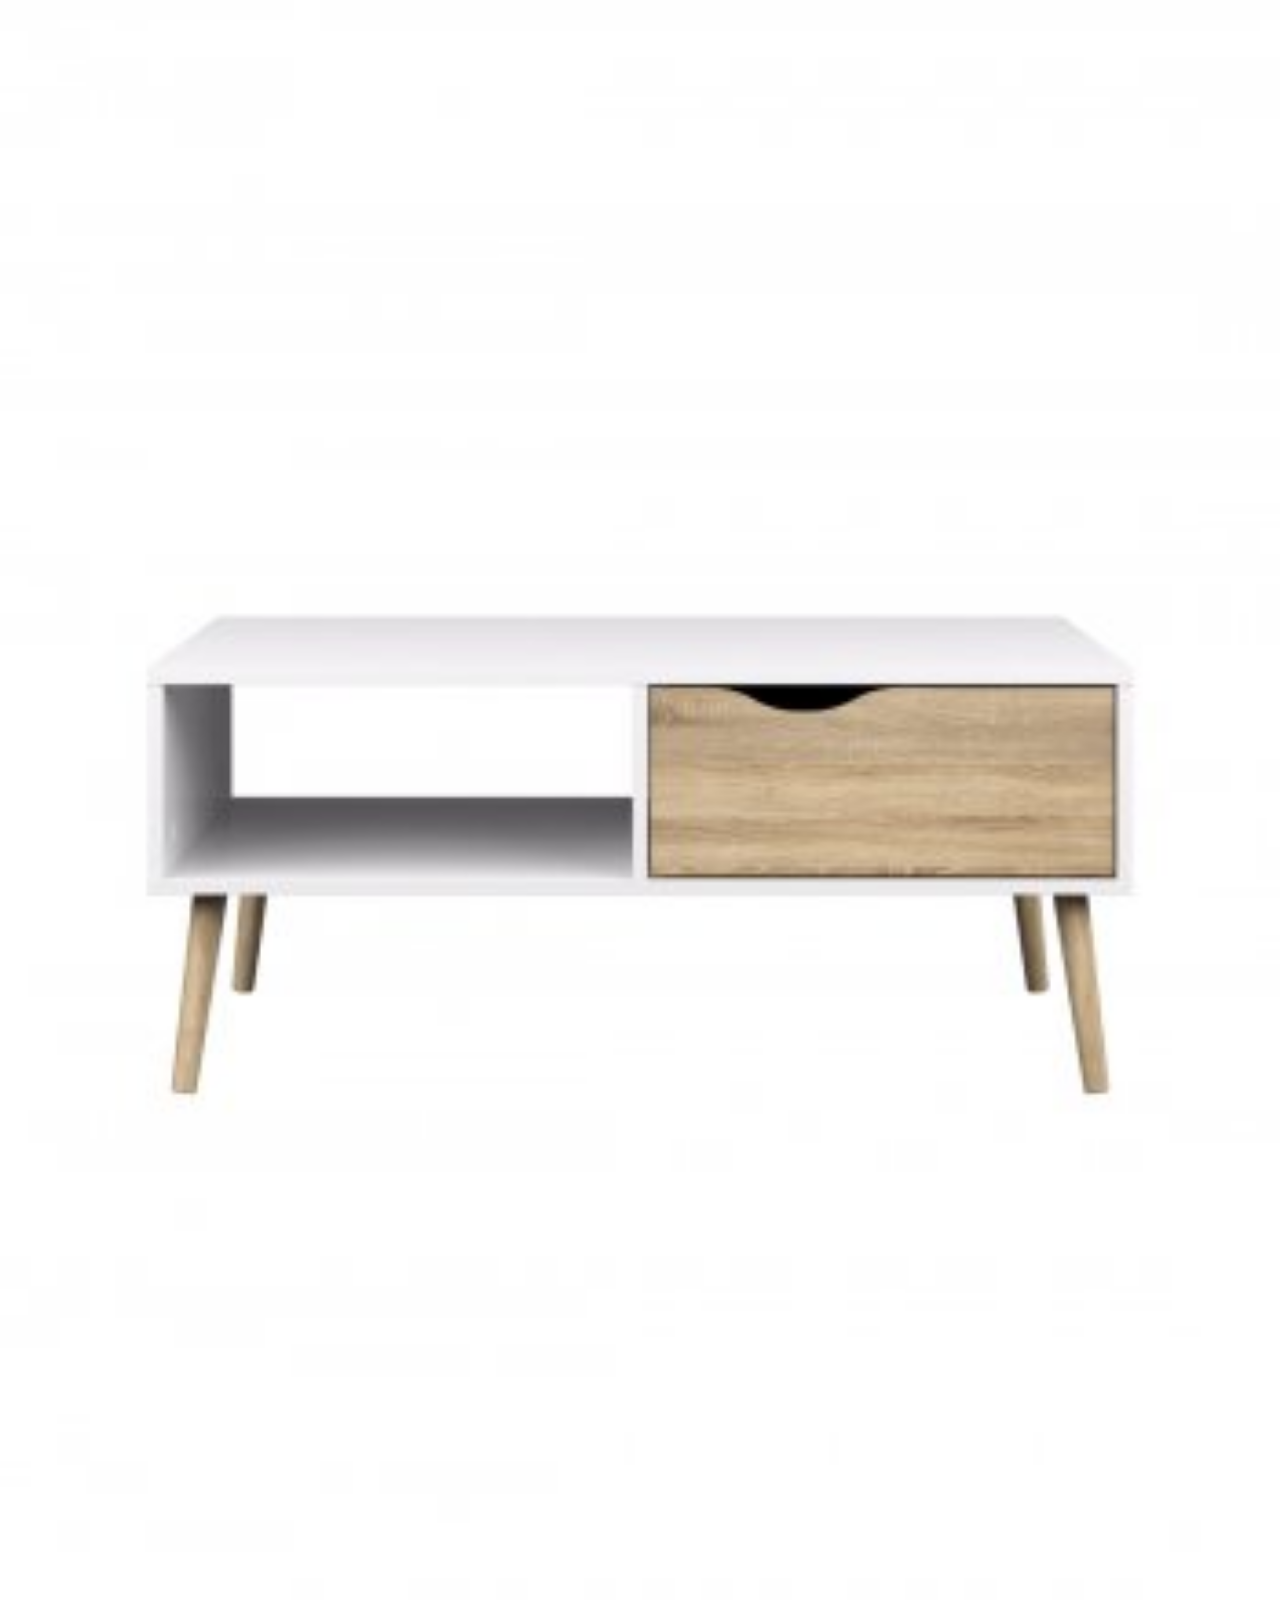
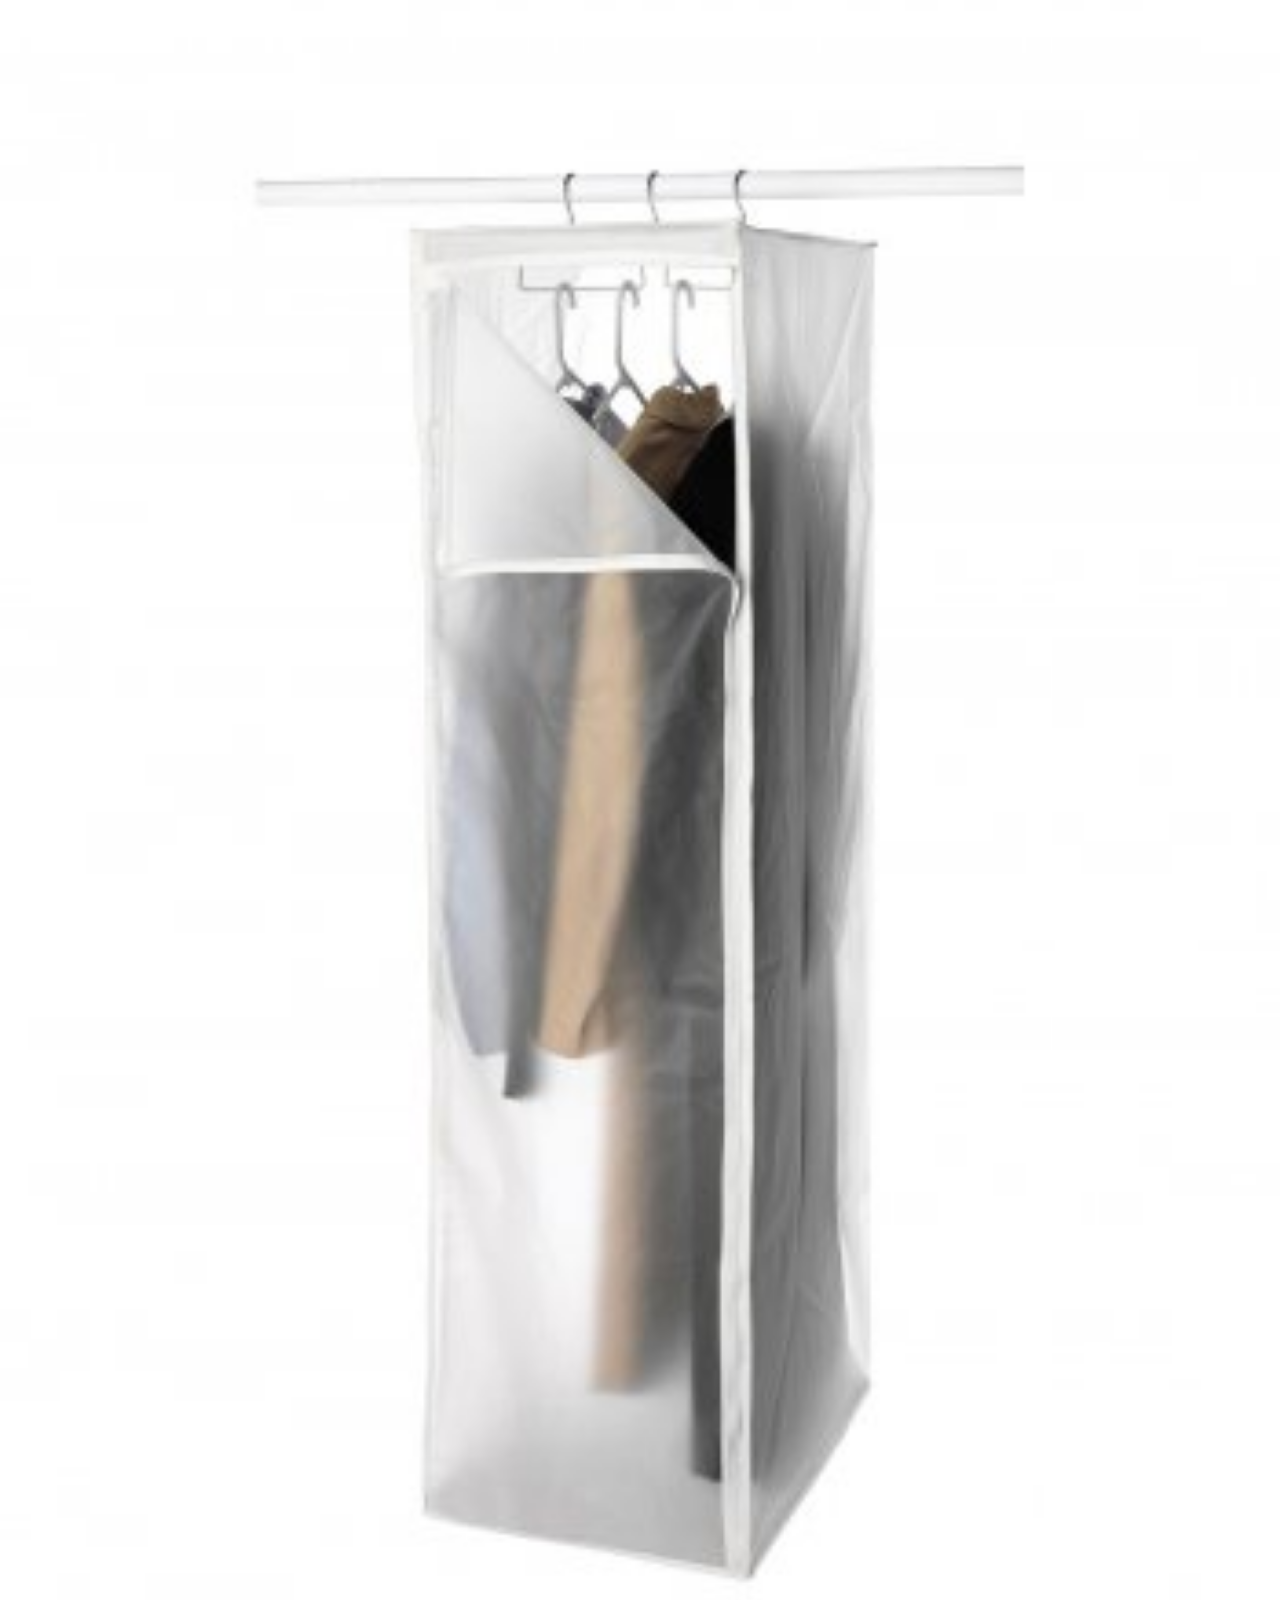
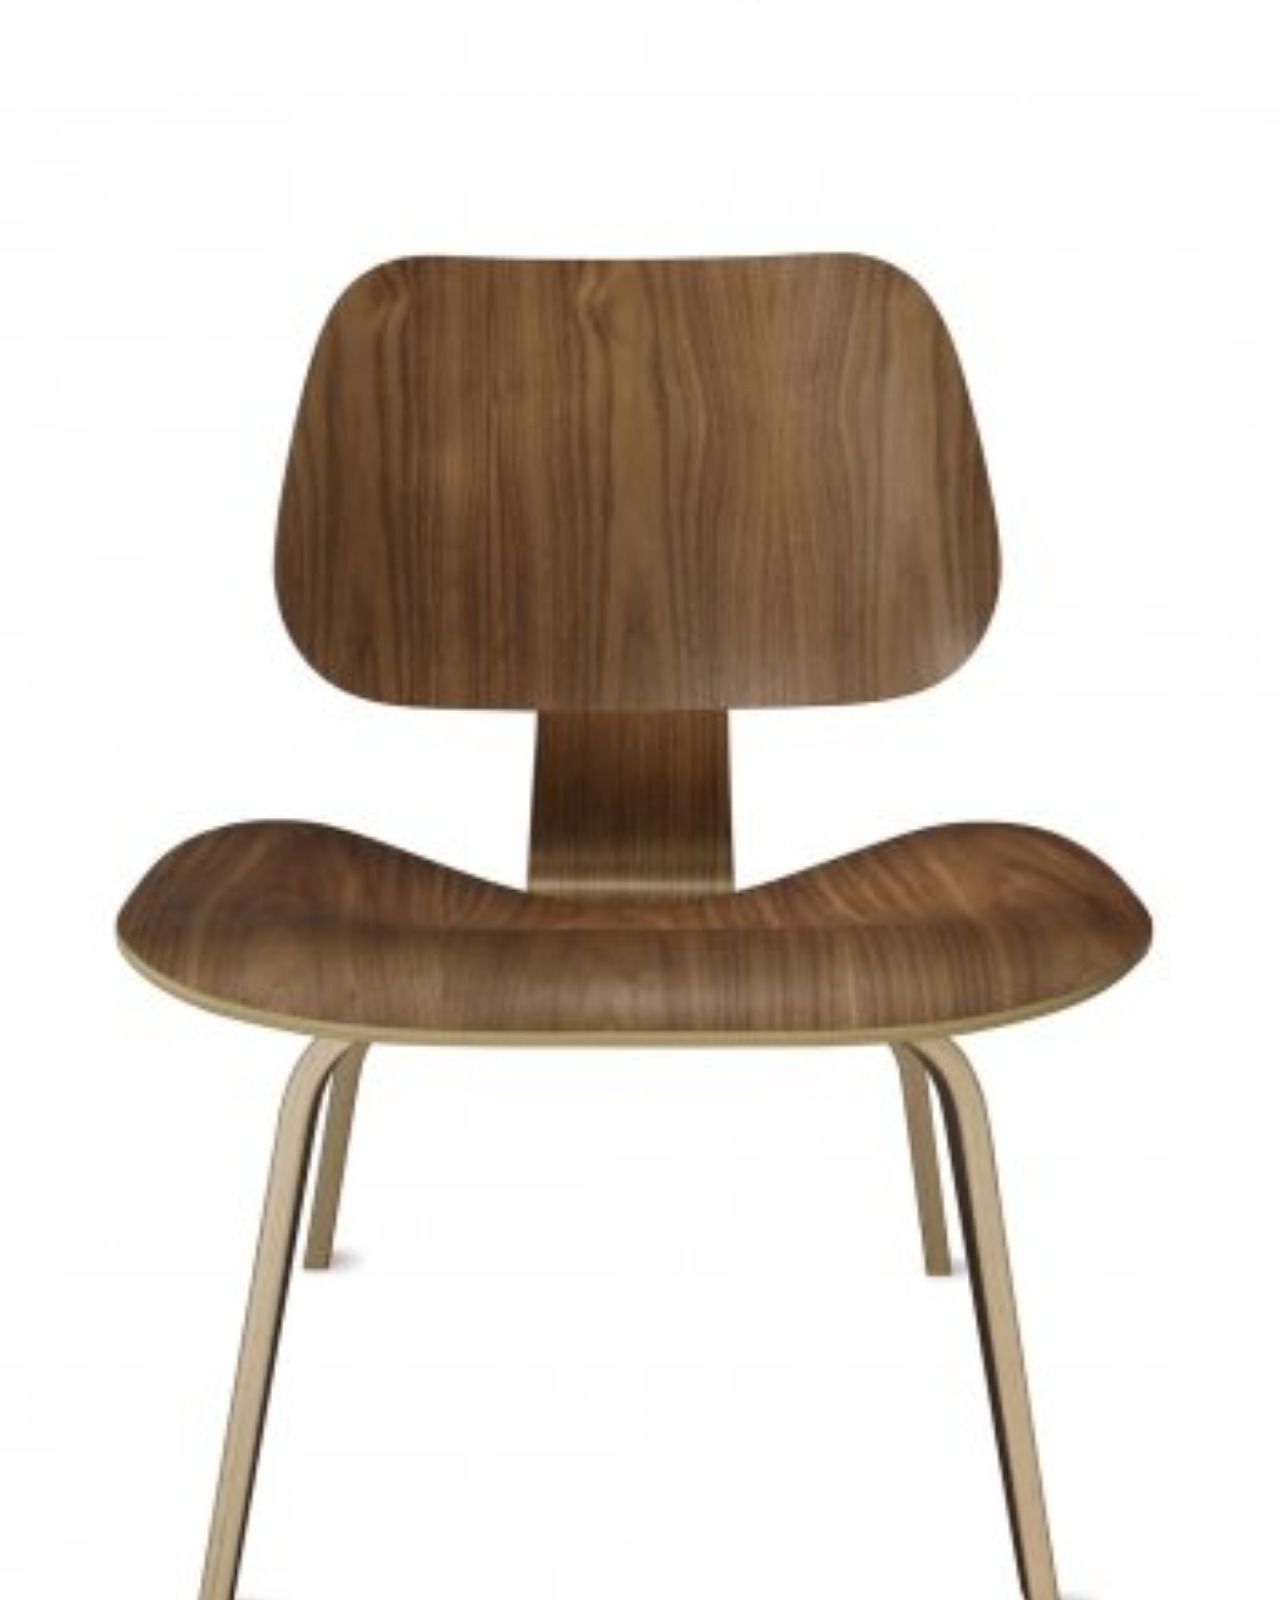
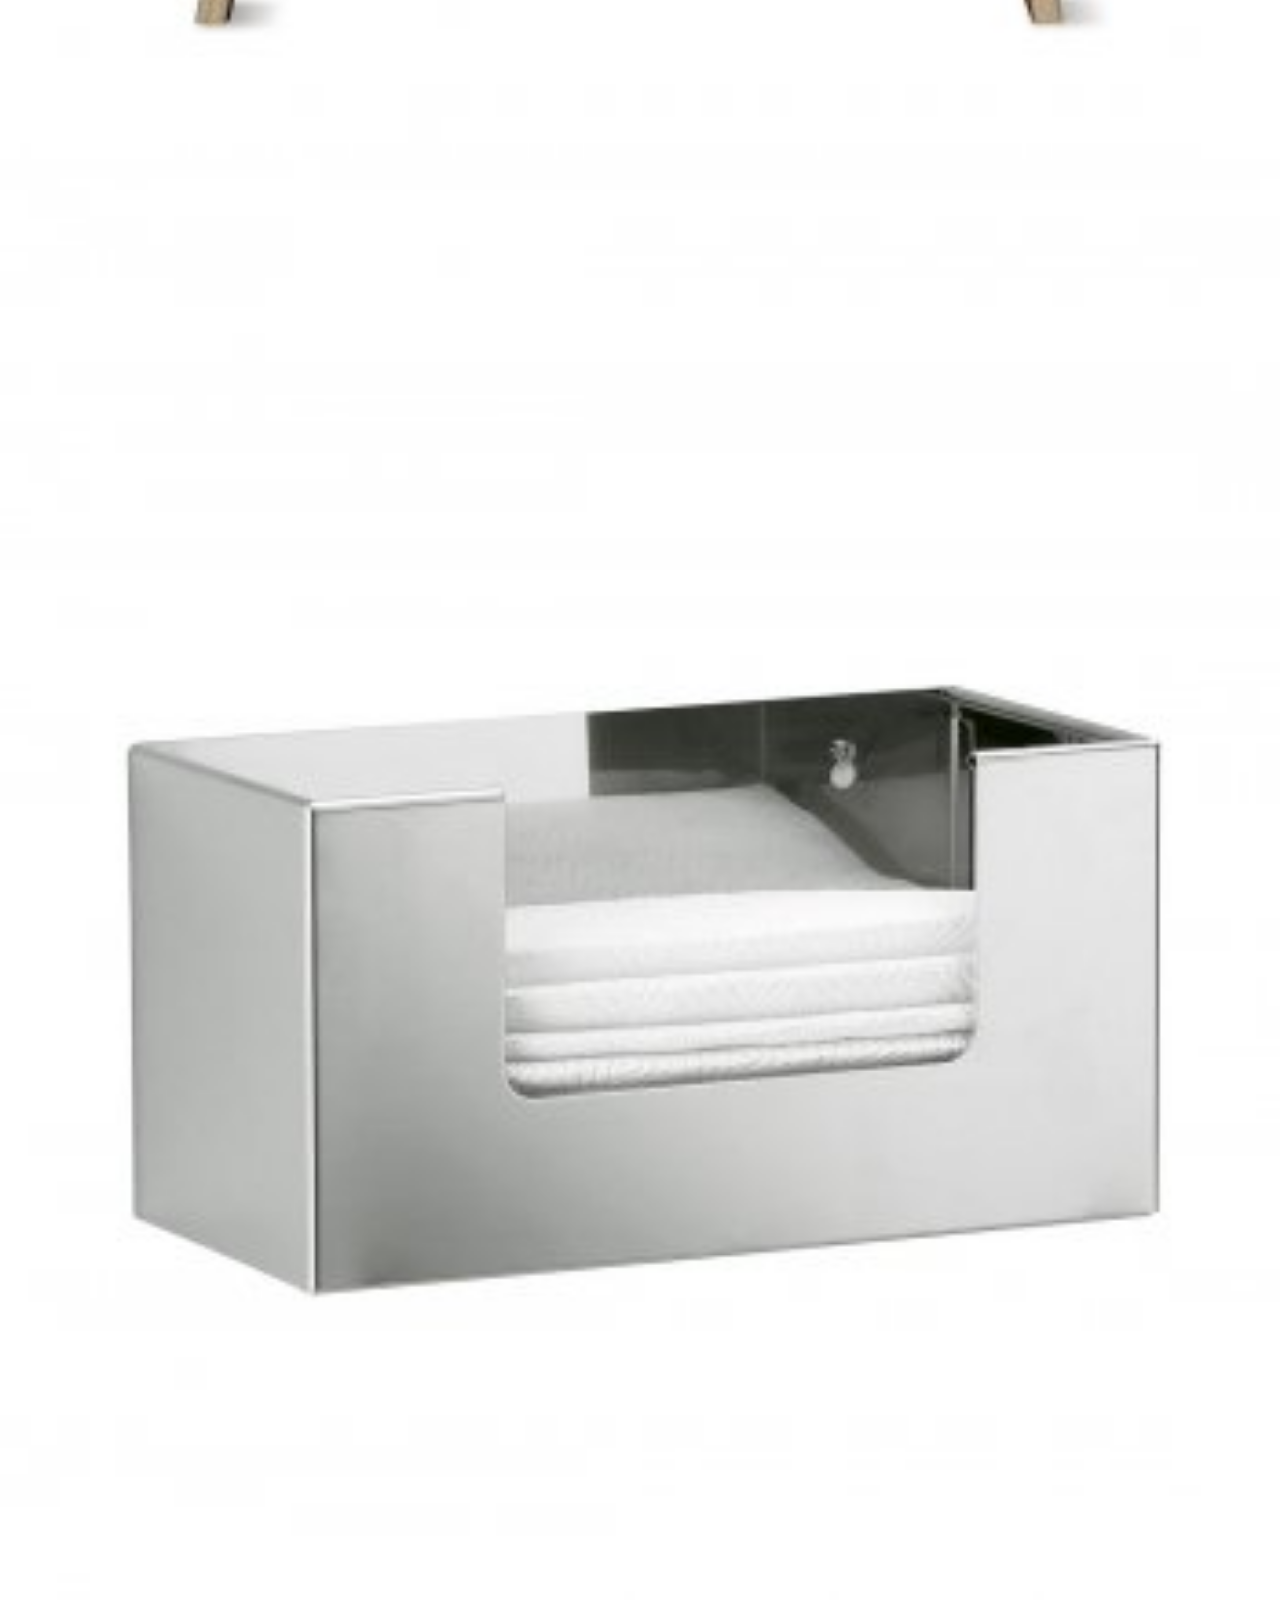
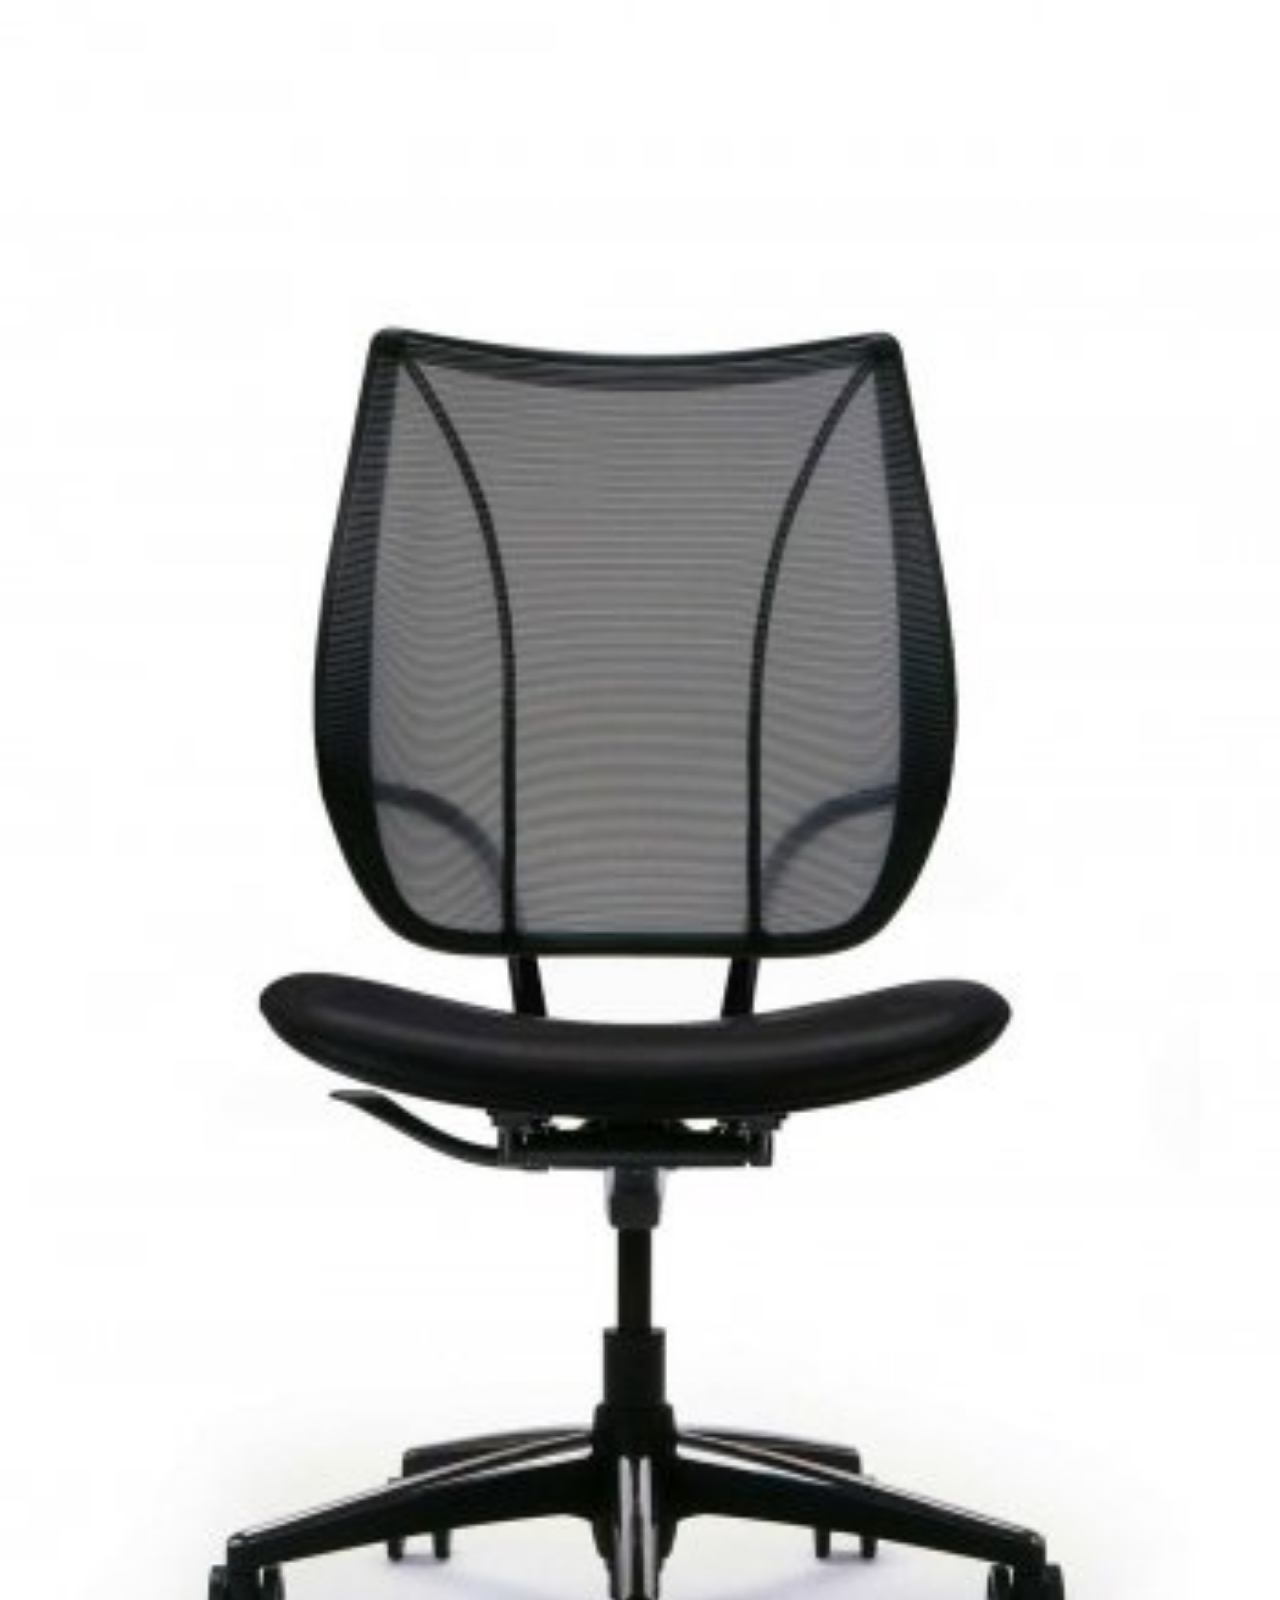
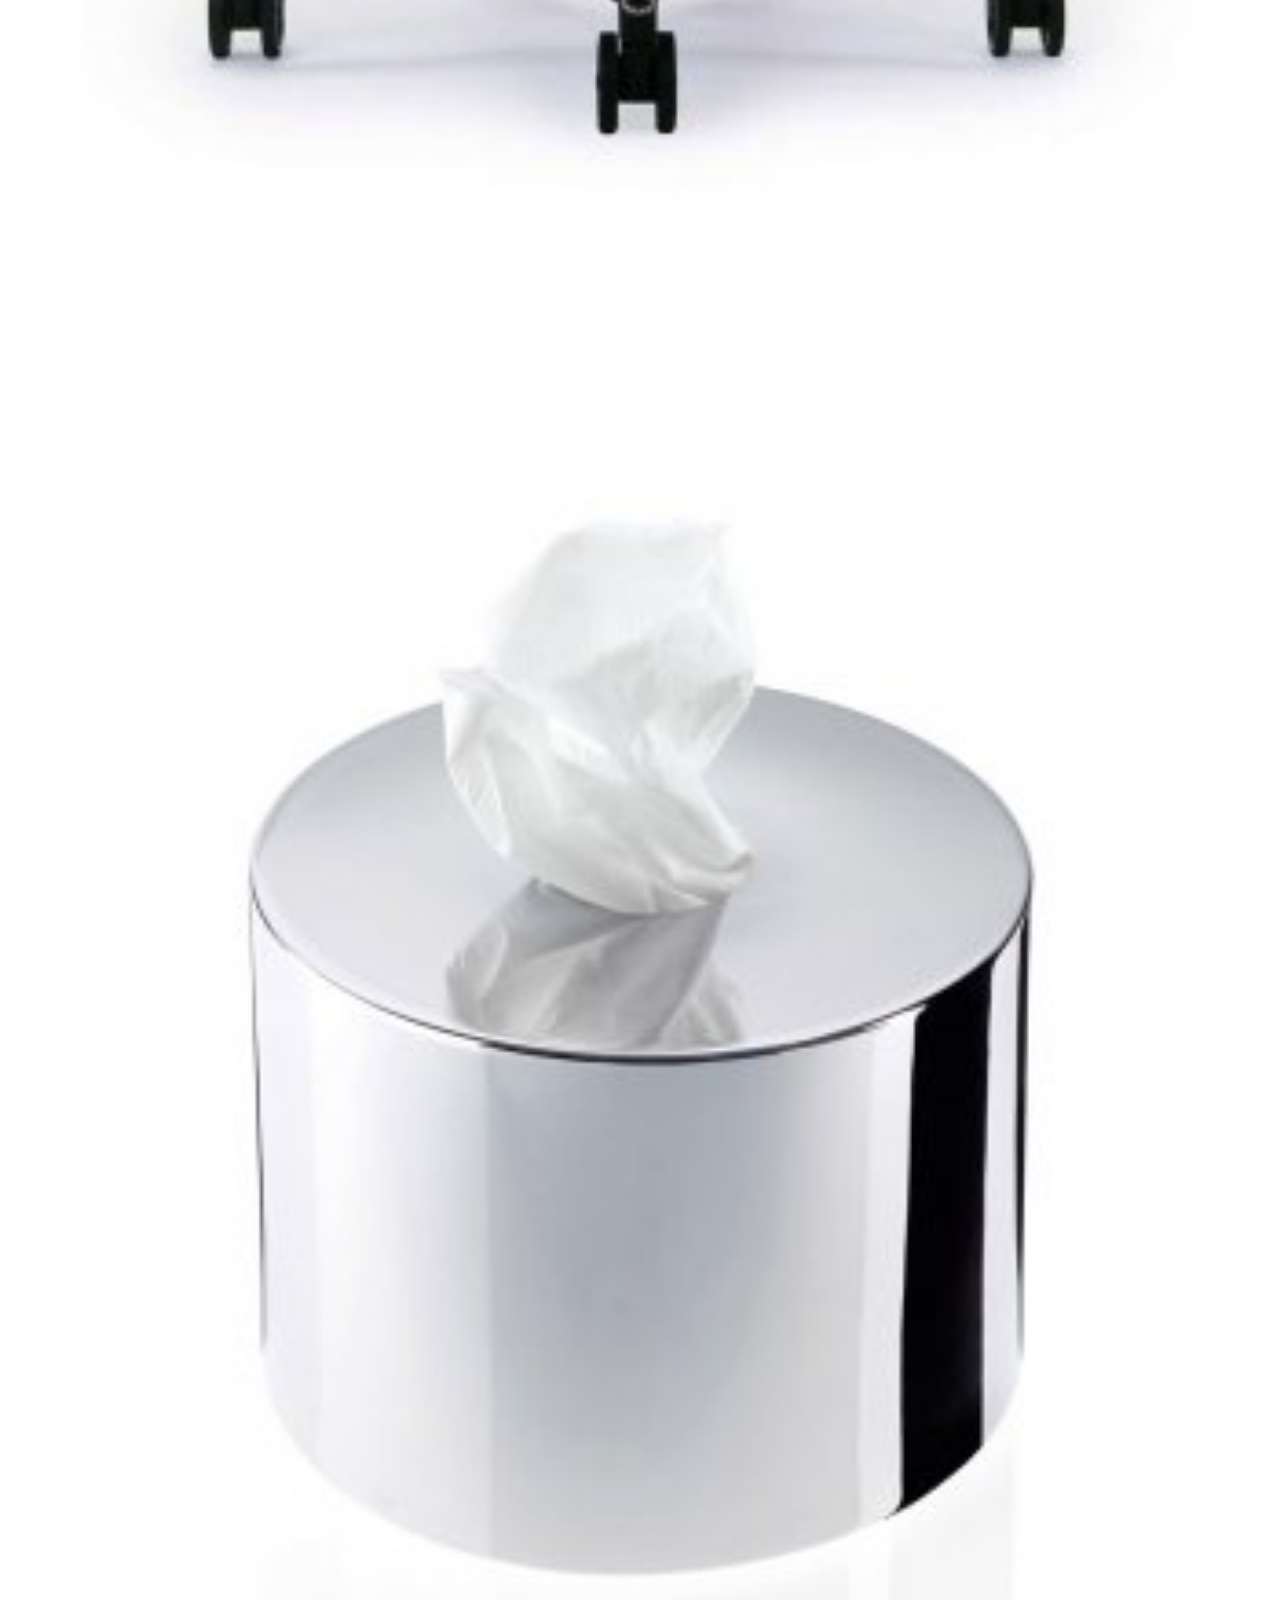
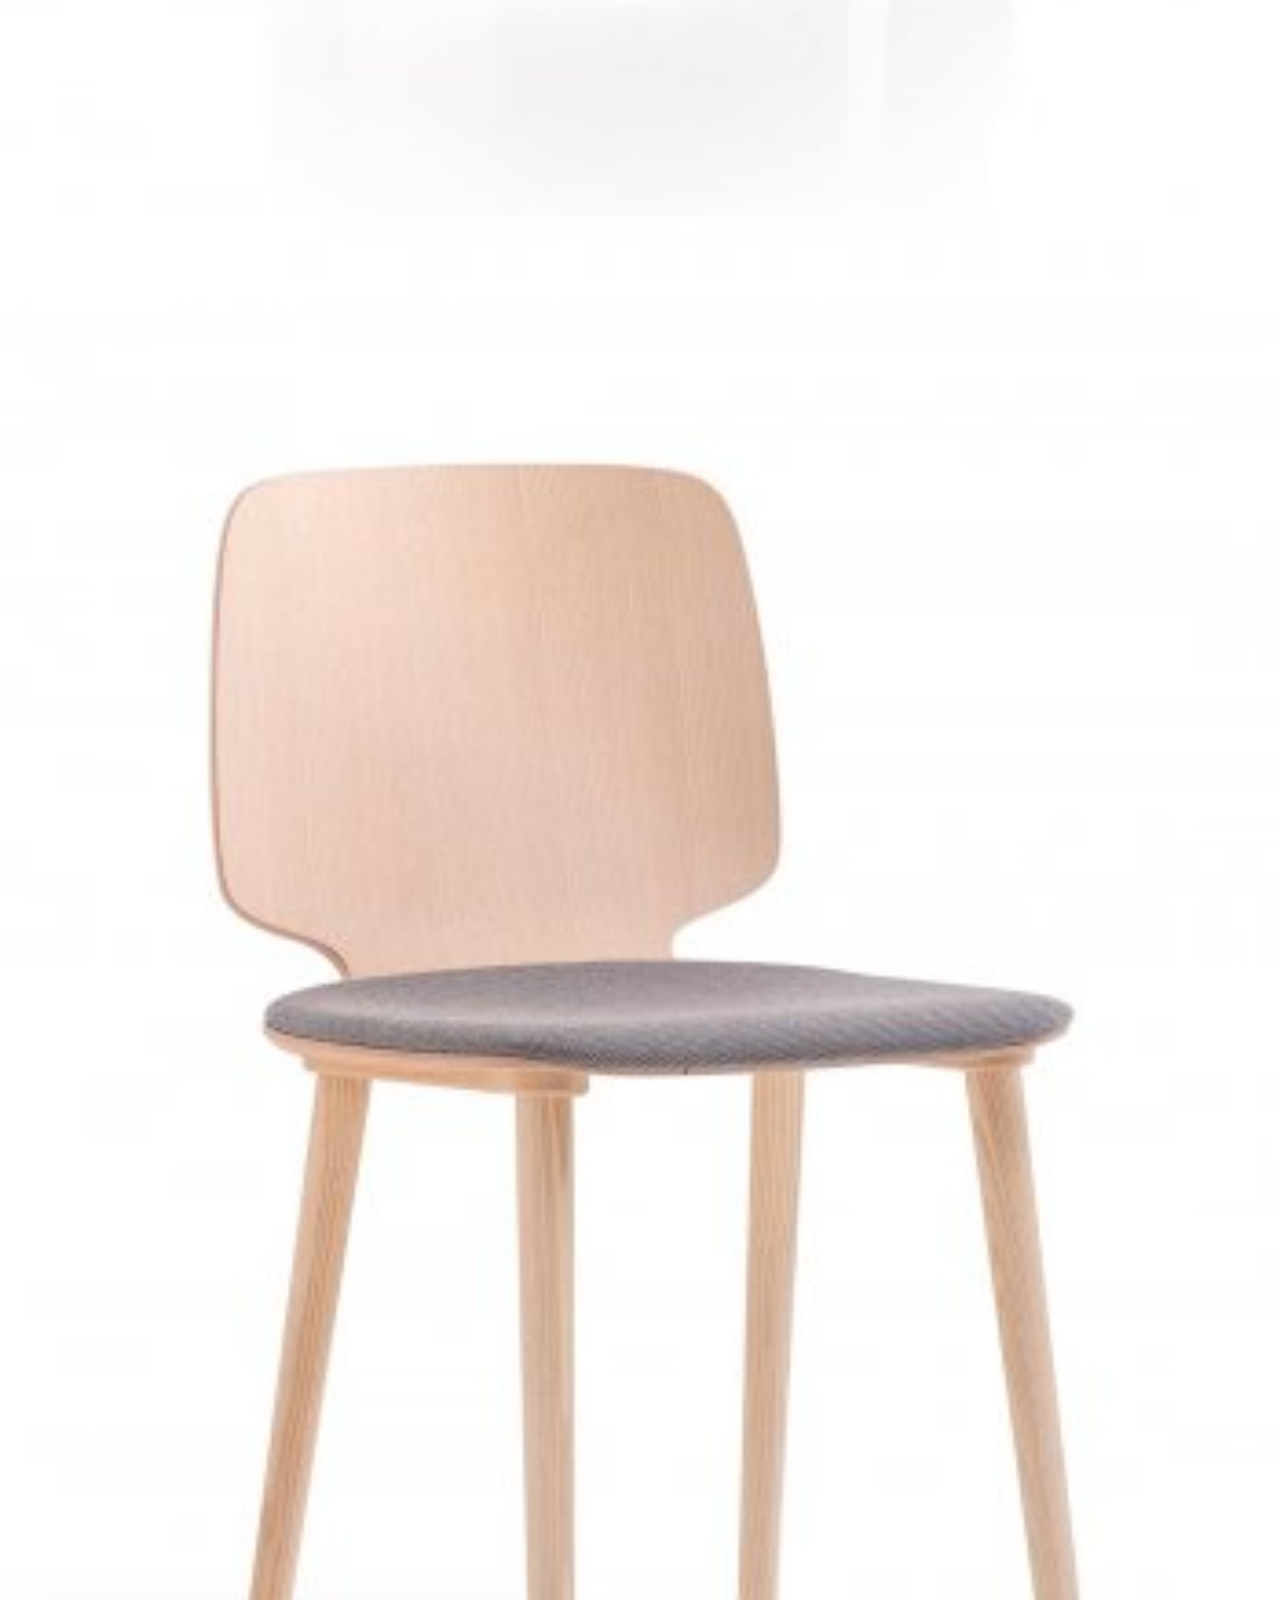
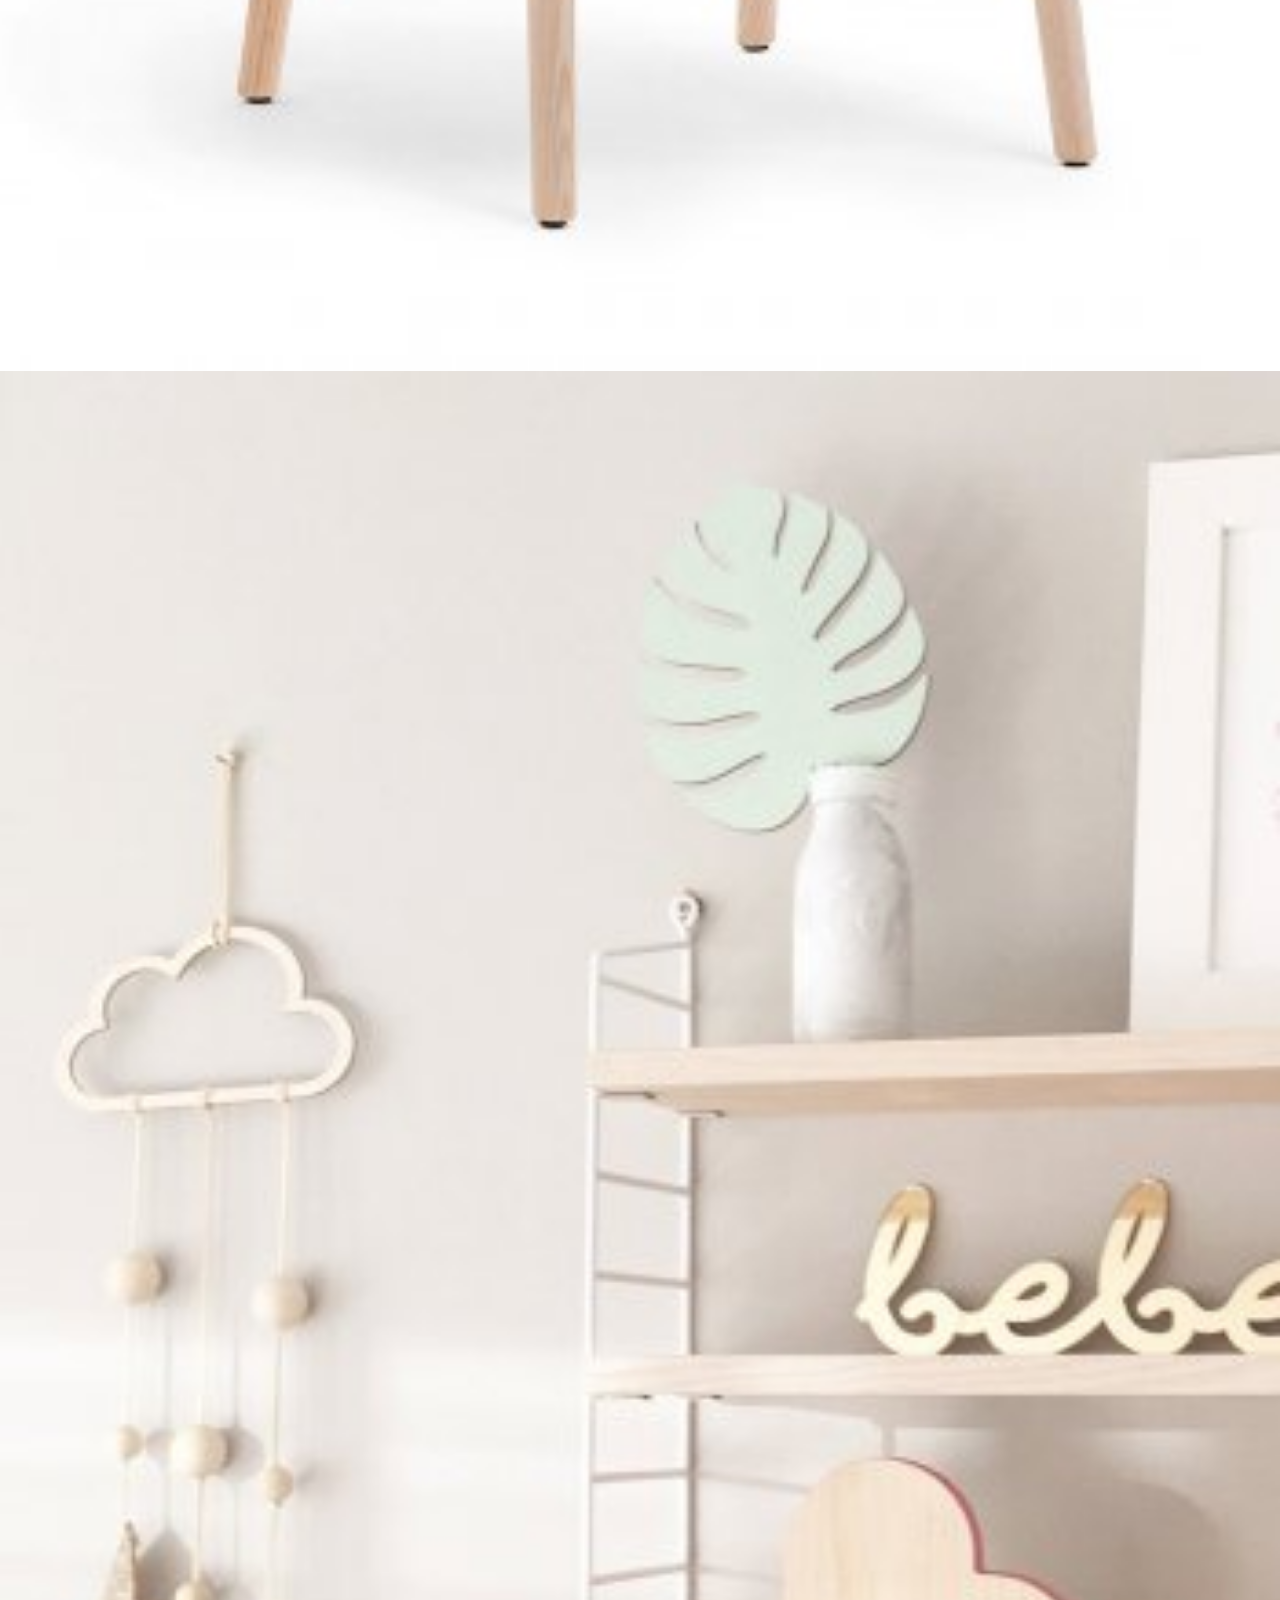
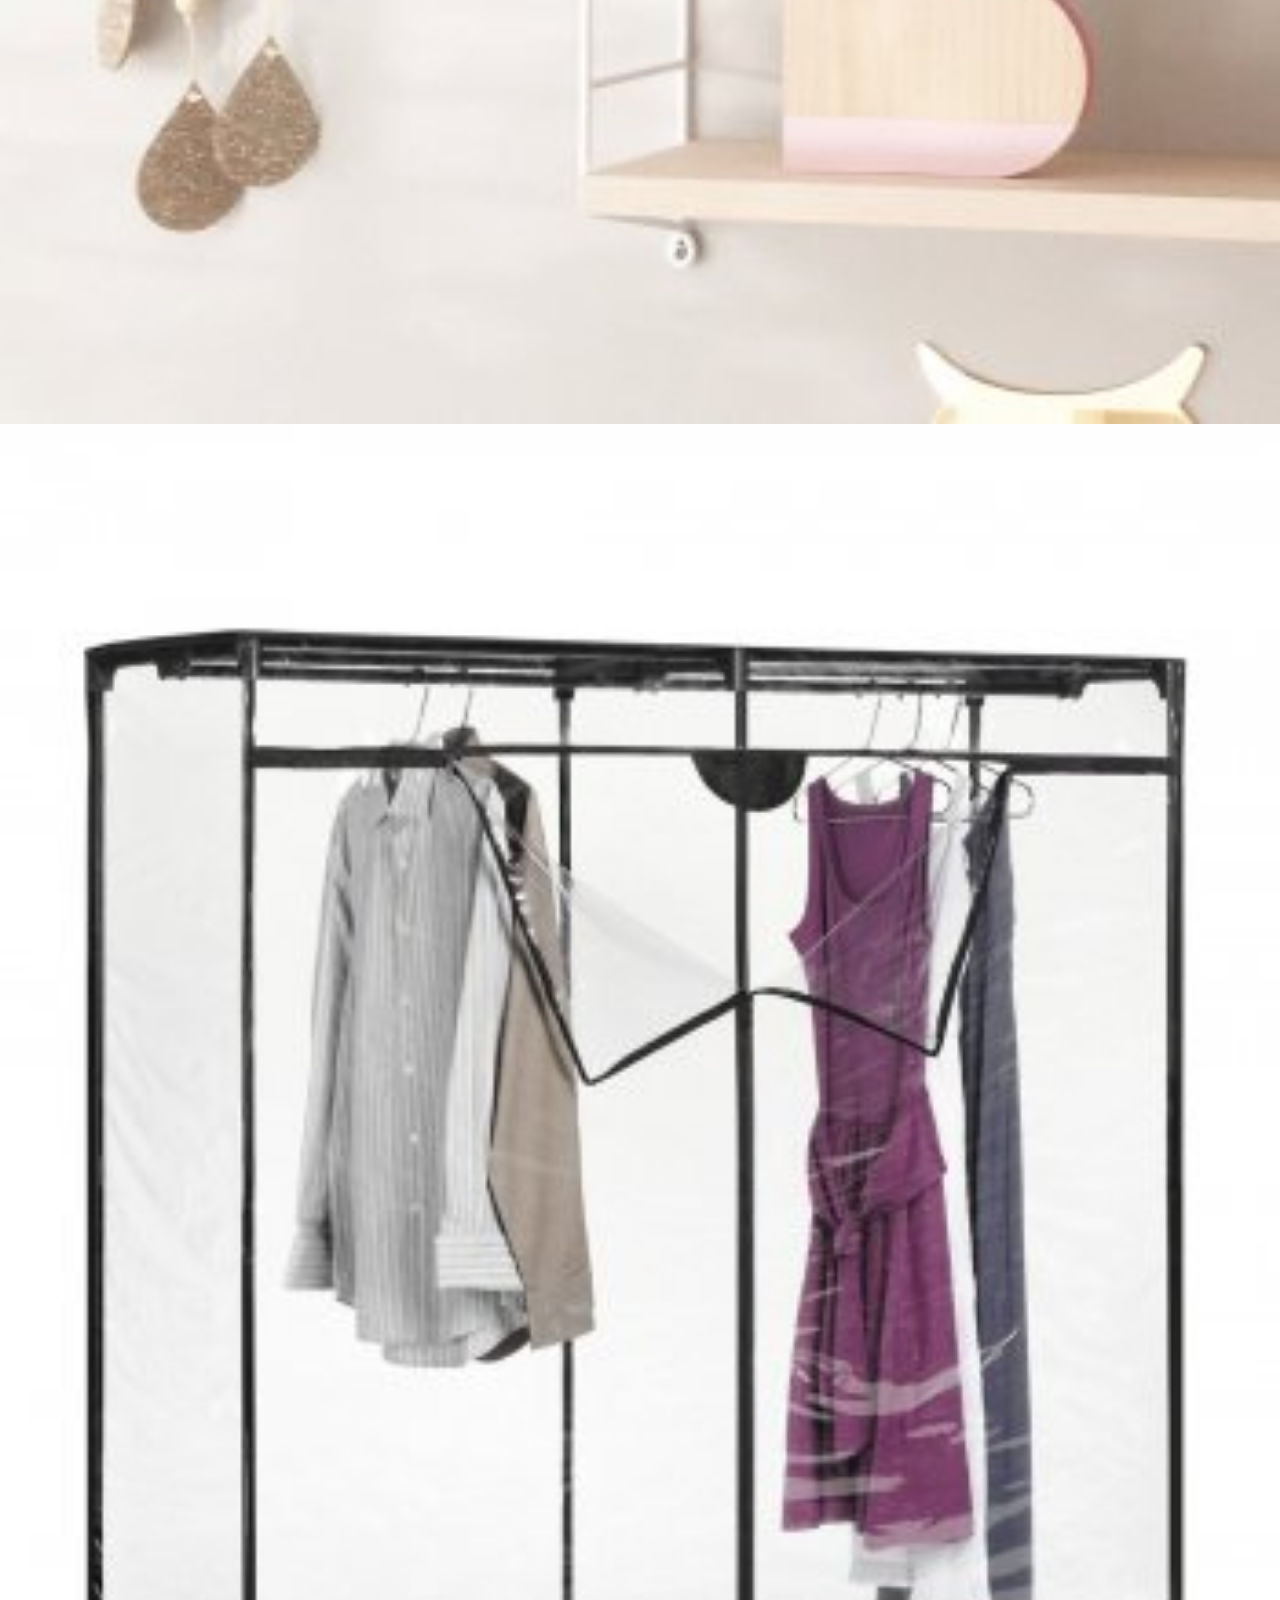
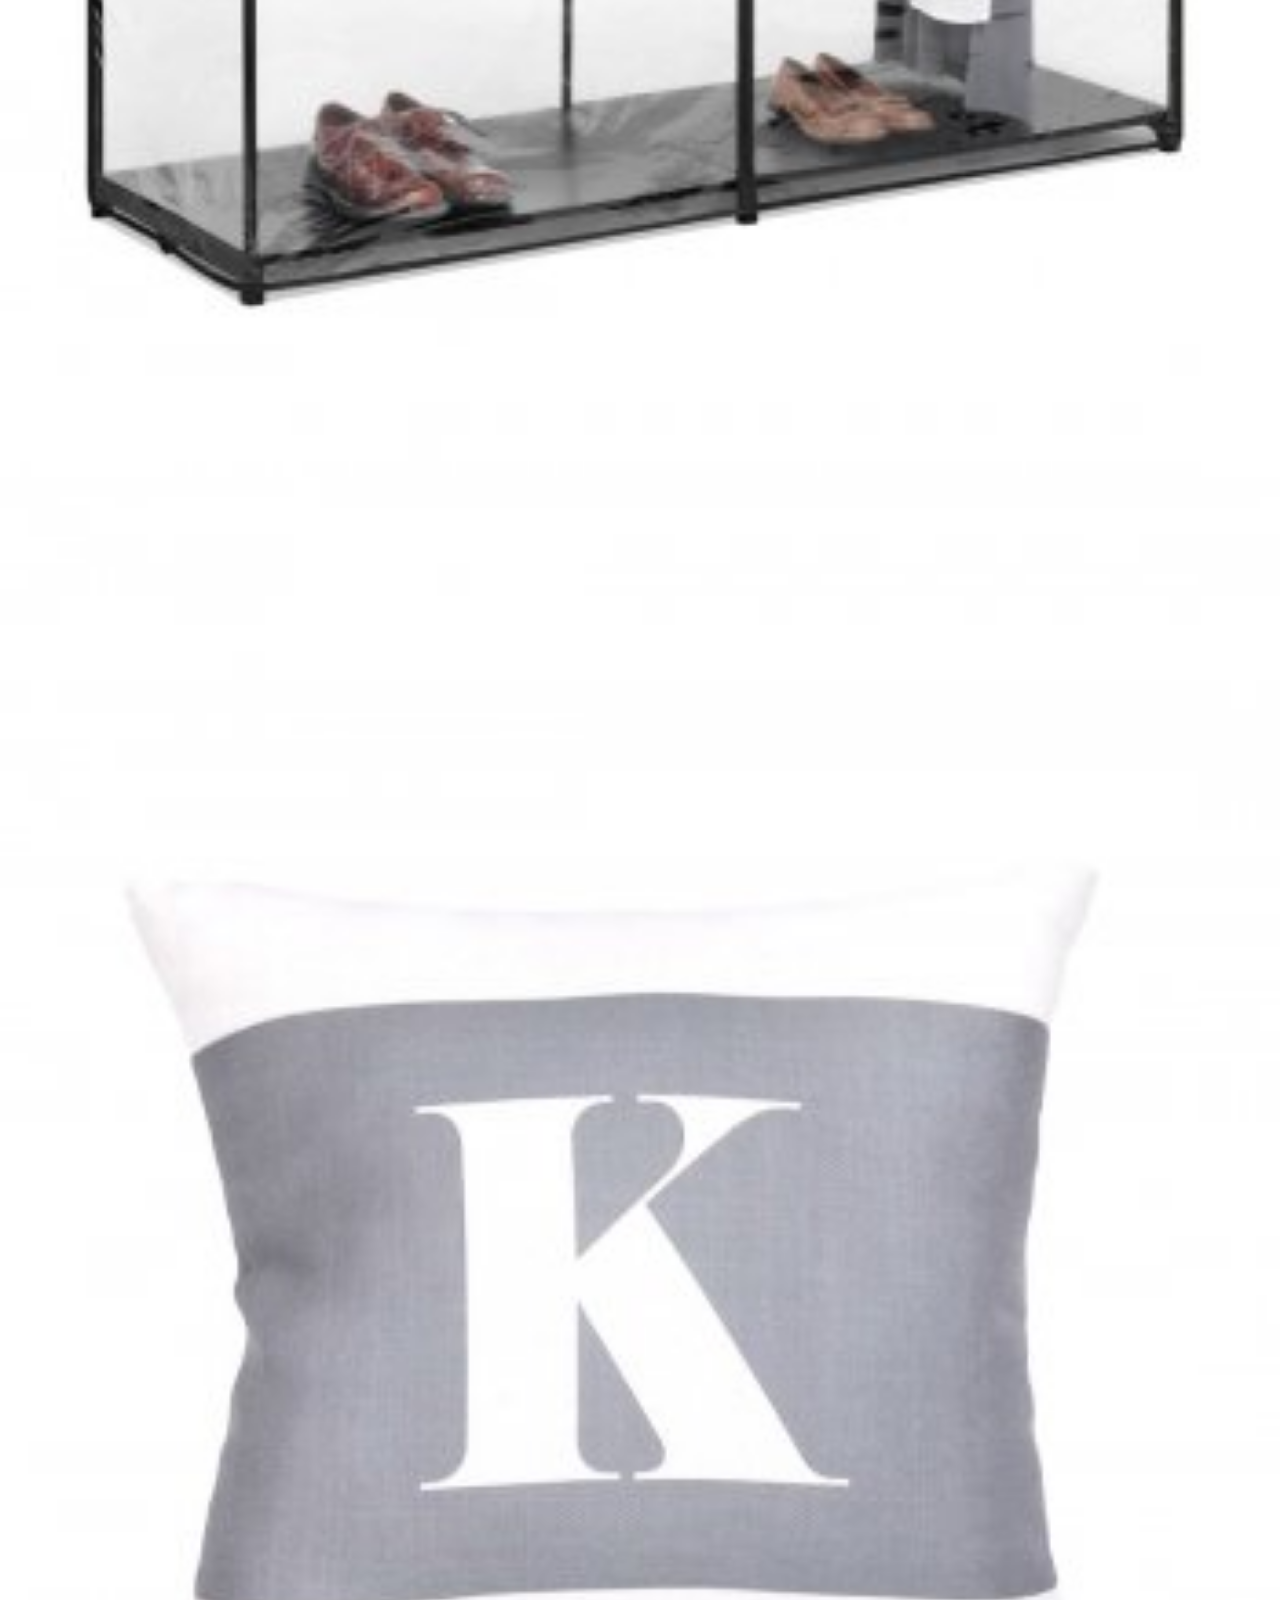
==== prd.html @ 6d536f4d "구조 완성" ====
<!DOCTYPE html>
<html lang="ko">
<head>
	<meta charset="UTF-8">
	<meta name="viewport" content="width=device-width, initial-scale=1.0">
	<meta http-equiv="X-UA-Compatible" content="ie=edge">
	<title></title>
	<link rel="stylesheet" href="./css/fa.min.css">
	<link rel="stylesheet" href="./css/animate.css">
	<link rel="stylesheet" href="./css/bootstrap.min.css">
	<link rel="stylesheet" href="./css/base.css">
	<link rel="stylesheet" href="./css/prd.css">
	<script src="./js/jquery-3.4.1.min.js"></script>
	<script src="./js/popper.min.js"></script>
	<script src="./js/bootstrap.min.js"></script>
	<script src="./js/imagesloaded.pkgd.min.js"></script>
	<script src="./js/wow.min.js"></script>
</head>
<body>
	<div class="wrapper">
		<div class="prd-stage">
			<div class="prd-wrap">
				<div class="prd">
					<img src="./img/p1.jpg" class="img">
				</div>
				<div class="prd">
					<img src="./img/p2.jpg" class="img">
				</div>
				<div class="prd">
					<img src="./img/p3.jpg" class="img">
				</div>
				<div class="prd">
					<img src="./img/p4.jpg" class="img">
				</div>
				<div class="prd">
					<img src="./img/p5.jpg" class="img">
				</div>
				<div class="prd">
					<img src="./img/p6.jpg" class="img">
				</div>
				<div class="prd">
					<img src="./img/p7.jpg" class="img">
				</div>
				<div class="prd">
					<img src="./img/p8.jpg" class="img">
				</div>
				<div class="prd">
					<img src="./img/p9.jpg" class="img">
				</div>
				<div class="prd">
					<img src="./img/p10.jpg" class="img">
				</div>
				<div class="prd">
					<img src="./img/p11.jpg" class="img">
				</div>
			</div>
			<div class="bts">
				<div class="bt-prev">
					<i class="fa-arrow-left"></i>
				</div>
				<div class="bt-next">
					<i class="fa-arrow-right"></i>
				</div>
			</div>
		</div>
	</div>
	<script src="./js/prd.js"></script>
</body>
</html>
---- css/base.css ----
/* TAG 적용 */
* {
	margin: 0;
	padding: 0;
	box-sizing: border-box;
	line-height: 1;
}

h1, h2, h3, h4, h5, h6 {
	font-weight: normal;
	margin: 0;
	padding: 0;
}

div, p, span, header, main, section, article, aside, footer {
	margin: 0;
	padding: 0;
}

ul, ol, dl {
	list-style: none;
	margin: 0;
	padding: 0;
}

img {
	/* display: block; */
	vertical-align: bottom;
}

.rel {position: relative;}
.abs {position: absolute;}
.fix {position: fixed;}

/* float, Clearfix */
.clear:after, .clearfix:after {
	clear: both;
	content: "";
	display: block;
}
.fl {
	float: left;
}
.fr {
	float: right;
}


/* 반응형 이미지 */
.img {
	width: 100%;
}
.mimg {
	max-width: 100%;
}


/* 글자정렬 */
.tl {
	text-align: left;
}
.tr {
	text-align: right;
}
.tc {
	text-align: center;
}

/* 글자색상 */
.grey-black {color: #222;}
.grey-darker {color: #444;}
.grey-dark {color: #666;}
.grey {color: #888;}
.grey-light {color: #aaa;}
.grey-lighter {color: #ccc;}
.grey-white {color: #f1f1f1;}

.blue-darker {color: #0a2455;}
.blue-dark {color: #144196;}
.blue {color: #1b5eda;}
.blue-light {color: #5c8ae0;}
.blue-lighter {color: #a0bef7;}

/* 글자 크기 */
.f-075 {font-size: 0.75rem;}
.f-1 {font-size: 1rem;}
.f-125 {font-size: 1.25rem;}
.f-15 {font-size: 1.5rem;}
.f-175 {font-size: 1.75rem;}
.f-2 {font-size: 2rem;}
.f-225 {font-size: 2.25rem;}
.f-25 {font-size: 2.5rem;}
.f-275 {font-size: 2.75rem;}
.f-3 {font-size: 3rem;}
.f-4 {font-size: 4rem;}
.f-5 {font-size: 5rem;}

/* 글씨 두께 */
.fw {font-weight: bold;}
.fn {font-weight: normal;}
.fi {font-style: italic;}


/* 패딩 */
.p-025 {padding: 0.25rem;}
.p-05 {padding: 0.5rem;}
.p-075 {padding: 0.75rem;}
.p-1 {padding: 1rem;}
.p-125 {padding: 1.25rem;}
.p-15 {padding: 1.5rem;}
.p-175 {padding: 1.75rem;}
.p-2 {padding: 2rem;}
.p-225 {padding: 2.25rem;}
.p-25 {padding: 2.5rem;}
.p-275 {padding: 2.75rem;}
.p-3 {padding: 3rem;}
.p-4 {padding: 4rem;}
.p-5 {padding: 5rem;}


.pl-025 {padding-left: 0.25rem;}
.pl-05 {padding-left: 0.5rem;}
.pl-075 {padding-left: 0.75rem;}
.pl-1 {padding-left: 1rem;}
.pl-125 {padding-left: 1.25rem;}
.pl-15 {padding-left: 1.5rem;}
.pl-175 {padding-left: 1.75rem;}
.pl-2 {padding-left: 2rem;}
.pl-225 {padding-left: 2.25rem;}
.pl-25 {padding-left: 2.5rem;}
.pl-275 {padding-left: 2.75rem;}
.pl-3 {padding-left: 3rem;}
.pl-4 {padding-left: 4rem;}
.pl-5 {padding-left: 5rem;}


.pr-025 {padding-right: 0.25rem;}
.pr-05 {padding-right: 0.5rem;}
.pr-075 {padding-right: 0.75rem;}
.pr-1 {padding-right: 1rem;}
.pr-125 {padding-right: 1.25rem;}
.pr-15 {padding-right: 1.5rem;}
.pr-175 {padding-right: 1.75rem;}
.pr-2 {padding-right: 2rem;}
.pr-225 {padding-right: 2.25rem;}
.pr-25 {padding-right: 2.5rem;}
.pr-275 {padding-right: 2.75rem;}
.pr-3 {padding-right: 3rem;}
.pr-4 {padding-right: 4rem;}
.pr-5 {padding-right: 5rem;}


.pt-025 {padding-top: 0.25rem;}
.pt-05 {padding-top: 0.5rem;}
.pt-075 {padding-top: 0.75rem;}
.pt-1 {padding-top: 1rem;}
.pt-125 {padding-top: 1.25rem;}
.pt-15 {padding-top: 1.5rem;}
.pt-175 {padding-top: 1.75rem;}
.pt-2 {padding-top: 2rem;}
.pt-225 {padding-top: 2.25rem;}
.pt-25 {padding-top: 2.5rem;}
.pt-275 {padding-top: 2.75rem;}
.pt-3 {padding-top: 3rem;}
.pt-4 {padding-top: 4rem;}
.pt-5 {padding-top: 5rem;}


.pb-025 {padding-bottom: 0.25rem;}
.pb-05 {padding-bottom: 0.5rem;}
.pb-075 {padding-bottom: 0.75rem;}
.pb-1 {padding-bottom: 1rem;}
.pb-125 {padding-bottom: 1.25rem;}
.pb-15 {padding-bottom: 1.5rem;}
.pb-175 {padding-bottom: 1.75rem;}
.pb-2 {padding-bottom: 2rem;}
.pb-225 {padding-bottom: 2.25rem;}
.pb-25 {padding-bottom: 2.5rem;}
.pb-275 {padding-bottom: 2.75rem;}
.pb-3 {padding-bottom: 3rem;}
.pb-4 {padding-bottom: 4rem;}
.pb-5 {padding-bottom: 5rem;}


.px-025 {padding: 0 0.25rem;}
.px-05 	{padding: 0 0.5rem;}
.px-075 {padding: 0 0.75rem;}
.px-1 	{padding: 0 1rem;}
.px-125 {padding: 0 1.25rem;}
.px-15 	{padding: 0 1.5rem;}
.px-175 {padding: 0 1.75rem;}
.px-2 	{padding: 0 2rem;}
.px-225 {padding: 0 2.25rem;}
.px-25 	{padding: 0 2.5rem;}
.px-275 {padding: 0 2.75rem;}
.px-3 	{padding: 0 3rem;}
.px-4 	{padding: 0 4rem;}
.px-5 	{padding: 0 5rem;}


.py-025 {padding: 0.25rem 0;}
.py-05 {padding: 0.5rem 0;}
.py-075 {padding: 0.75rem 0;}
.py-1 {padding: 1rem 0;}
.py-125 {padding: 1.25rem 0;}
.py-15 {padding: 1.5rem 0;}
.py-175 {padding: 1.75rem 0;}
.py-2 {padding: 2rem 0;}
.py-225 {padding: 2.25rem 0;}
.py-25 {padding: 2.5rem 0;}
.py-275 {padding: 2.75rem 0;}
.py-3 {padding: 3rem 0;}
.py-4 {padding: 4rem 0;}
.py-5 {padding: 5rem 0;}



/* 마진 */
.m-025 {margin: 0.25rem;}
.m-05 {margin: 0.5rem;}
.m-075 {margin: 0.75rem;}
.m-1 {margin: 1rem;}
.m-125 {margin: 1.25rem;}
.m-15 {margin: 1.5rem;}
.m-175 {margin: 1.75rem;}
.m-2 {margin: 2rem;}
.m-225 {margin: 2.25rem;}
.m-25 {margin: 2.5rem;}
.m-275 {margin: 2.75rem;}
.m-3 {margin: 3rem;}
.m-4 {margin: 4rem;}
.m-5 {margin: 5rem;}


.ml-025 {margin-left: 0.25rem;}
.ml-05 {margin-left: 0.5rem;}
.ml-075 {margin-left: 0.75rem;}
.ml-1 {margin-left: 1rem;}
.ml-125 {margin-left: 1.25rem;}
.ml-15 {margin-left: 1.5rem;}
.ml-175 {margin-left: 1.75rem;}
.ml-2 {margin-left: 2rem;}
.ml-225 {margin-left: 2.25rem;}
.ml-25 {margin-left: 2.5rem;}
.ml-275 {margin-left: 2.75rem;}
.ml-3 {margin-left: 3rem;}
.ml-4 {margin-left: 4rem;}
.ml-5 {margin-left: 5rem;}


.mr-025 {margin-right: 0.25rem;}
.mr-05 {margin-right: 0.5rem;}
.mr-075 {margin-right: 0.75rem;}
.mr-1 {margin-right: 1rem;}
.mr-125 {margin-right: 1.25rem;}
.mr-15 {margin-right: 1.5rem;}
.mr-175 {margin-right: 1.75rem;}
.mr-2 {margin-right: 2rem;}
.mr-225 {margin-right: 2.25rem;}
.mr-25 {margin-right: 2.5rem;}
.mr-275 {margin-right: 2.75rem;}
.mr-3 {margin-right: 3rem;}
.mr-4 {margin-right: 4rem;}
.mr-5 {margin-right: 5rem;}


.mt-025 {margin-top: 0.25rem;}
.mt-05 {margin-top: 0.5rem;}
.mt-075 {margin-top: 0.75rem;}
.mt-1 {margin-top: 1rem;}
.mt-125 {margin-top: 1.25rem;}
.mt-15 {margin-top: 1.5rem;}
.mt-175 {margin-top: 1.75rem;}
.mt-2 {margin-top: 2rem;}
.mt-225 {margin-top: 2.25rem;}
.mt-25 {margin-top: 2.5rem;}
.mt-275 {margin-top: 2.75rem;}
.mt-3 {margin-top: 3rem;}
.mt-4 {margin-top: 4rem;}
.mt-5 {margin-top: 5rem;}


.mb-025 {margin-bottom: 0.25rem;}
.mb-05 {margin-bottom: 0.5rem;}
.mb-075 {margin-bottom: 0.75rem;}
.mb-1 {margin-bottom: 1rem;}
.mb-125 {margin-bottom: 1.25rem;}
.mb-15 {margin-bottom: 1.5rem;}
.mb-175 {margin-bottom: 1.75rem;}
.mb-2 {margin-bottom: 2rem;}
.mb-225 {margin-bottom: 2.25rem;}
.mb-25 {margin-bottom: 2.5rem;}
.mb-275 {margin-bottom: 2.75rem;}
.mb-3 {margin-bottom: 3rem;}
.mb-4 {margin-bottom: 4rem;}
.mb-5 {margin-bottom: 5rem;}


.mx-025 {margin: 0 0.25rem;}
.mx-05 	{margin: 0 0.5rem;}
.mx-075 {margin: 0 0.75rem;}
.mx-1 	{margin: 0 1rem;}
.mx-125 {margin: 0 1.25rem;}
.mx-15 	{margin: 0 1.5rem;}
.mx-175 {margin: 0 1.75rem;}
.mx-2 	{margin: 0 2rem;}
.mx-225 {margin: 0 2.25rem;}
.mx-25 	{margin: 0 2.5rem;}
.mx-275 {margin: 0 2.75rem;}
.mx-3 	{margin: 0 3rem;}
.mx-4 	{margin: 0 4rem;}
.mx-5 	{margin: 0 5rem;}


.my-025 {margin: 0.25rem 0;}
.my-05 {margin: 0.5rem 0;}
.my-075 {margin: 0.75rem 0;}
.my-1 {margin: 1rem 0;}
.my-125 {margin: 1.25rem 0;}
.my-15 {margin: 1.5rem 0;}
.my-175 {margin: 1.75rem 0;}
.my-2 {margin: 2rem 0;}
.my-225 {margin: 2.25rem 0;}
.my-25 {margin: 2.5rem 0;}
.my-275 {margin: 2.75rem 0;}
.my-3 {margin: 3rem 0;}
.my-4 {margin: 4rem 0;}
.my-5 {margin: 5rem 0;}


/* 크기 */
.w-5 	{width: 5%;}
.w-10 {width: 10%;}
.w-15 {width: 15%;}
.w-20 {width: 20%;}
.w-25 {width: 25%;}
.w-30 {width: 30%;}
.w-35 {width: 35%;}
.w-40 {width: 40%;}
.w-45 {width: 45%;}
.w-50 {width: 50%;}
.w-55 {width: 55%;}
.w-60 {width: 60%;}
.w-65 {width: 65%;}
.w-70 {width: 70%;}
.w-75 {width: 75%;}
.w-80 {width: 80%;}
.w-85 {width: 85%;}
.w-90 {width: 90%;}
.w-95 {width: 95%;}
.w-100 {width: 100%;}

.h-10 {height: 10vh;}
.h-20 {height: 20vh;}
.h-30 {height: 30vh;}
.h-40 {height: 40vh;}
.h-50 {height: 50vh;}
.h-60 {height: 60vh;}
.h-70 {height: 70vh;}
.h-80 {height: 80vh;}
.h-90 {height: 90vh;}
.h-100 {height: 100vh;}

/* 라운드 */
.b-r {border-radius: 0.25rem;}
.b-r2 {border-radius: 0.5rem;}
.b-r3 {border-radius: 1rem;}

/* 보더 */
.b-black {border: 1px solid #222}
.b-darker {border: 1px solid #444}
.b-dark {border: 1px solid #666}
.b-grey {border: 1px solid #888}
.b-light {border: 1px solid #aaa}
.b-lighter {border: 1px solid #ccc}
.b-white {border: 1px solid #eee}

.bb-black {border-bottom: 1px solid #222}
.bb-darker {border-bottom: 1px solid #444}
.bb-dark {border-bottom: 1px solid #666}
.bb-grey {border-bottom: 1px solid #888}
.bb-light {border-bottom: 1px solid #aaa}
.bb-lighter {border-bottom: 1px solid #ccc}
.bb-white {border-bottom: 1px solid #eee}

.b-none {border: none;}


/* 버튼세트 */
.btn-black {
	background-color: #111;
	color: #f1f1f1;
	padding: 0.75rem 1rem;
	border: none;
	outline: none;
	cursor: pointer;
}
.btn-black:hover {
	background-color: #f1f1f1;
	color: #111;
}

.btn-white {
	background-color: #ccc;
	color: #333;
	padding: 0.75rem 1rem;
	border: none;
	outline: none;
	cursor: pointer;
}
.btn-white:hover {
	background-color: #333;
	color: #ccc
}
.btn-ghost-light {color: #333; padding: 0.75rem 1rem; cursor: pointer;
border: 1px solid #999; outline: none;}
.btn-ghost-light:hover {background-color: #ccc;}
.btn-ghost-grey {color: #333; padding: 0.75rem 1rem; cursor: pointer;
border: 1px solid #999; outline: none;}
.btn-ghost-grey:hover {background-color: #999;}
.btn-ghost-dark {color: #f8f8f8; padding: 0.75rem 1rem; cursor: pointer;
border: 1px solid #f8f8f8; outline: none;}
.btn-ghost-dark:hover {background-color: #333;}

.opa-dark {opacity: 0.7;}
.opa-dark:hover {opacity: 1;}
.opa-light {opacity: 1;}
.opa-light:hover {opacity: 0.7;}

.cp {cursor: pointer;}
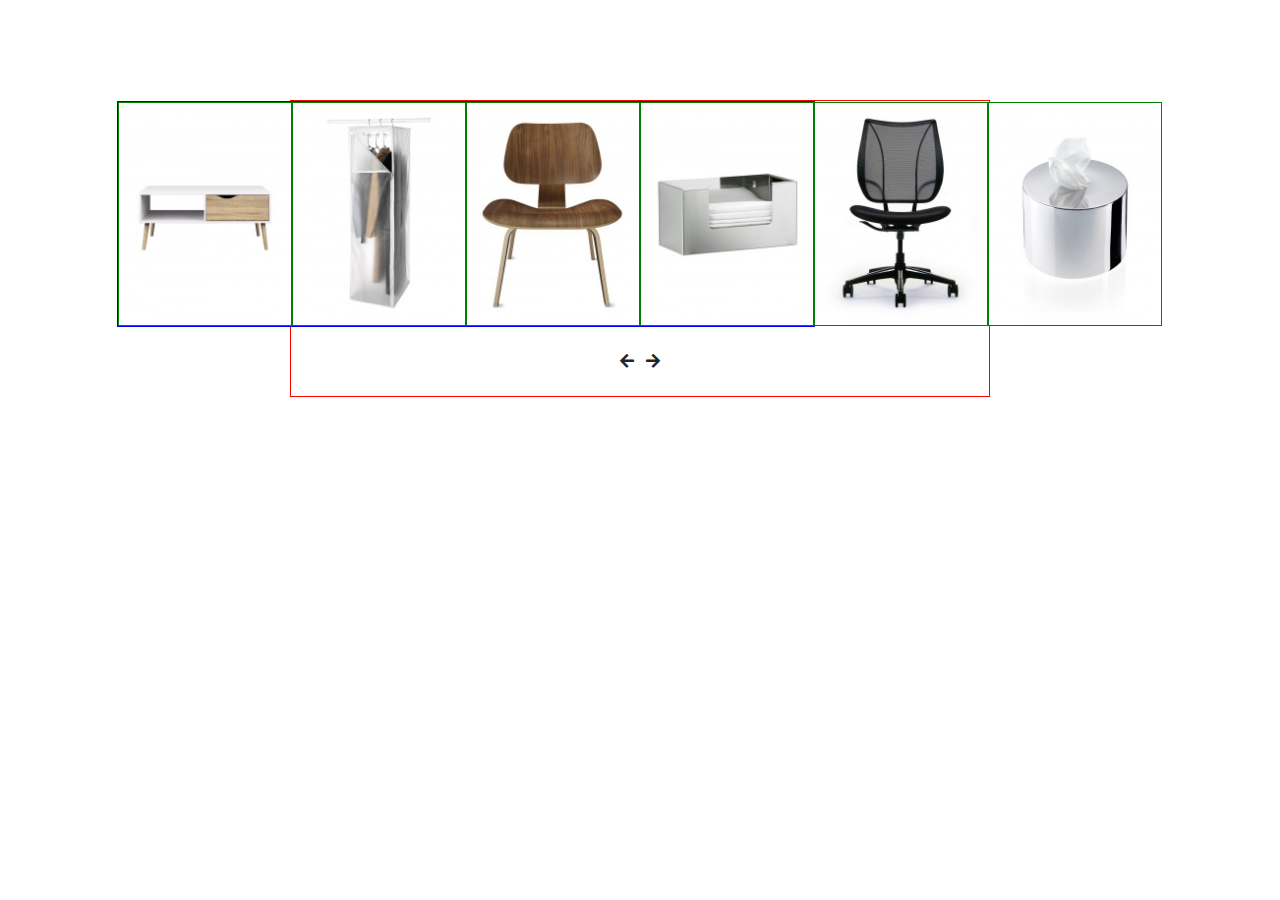
==== commit 771a1188: "prd.js" ====
--- a/prd.html
+++ b/prd.html
@@ -56,10 +56,10 @@
 			</div>
 			<div class="bts">
 				<div class="bt-prev">
-					<i class="fa-arrow-left"></i>
+					<i class="fa fa-arrow-left"></i>
 				</div>
 				<div class="bt-next">
-					<i class="fa-arrow-right"></i>
+					<i class="fa fa-arrow-right"></i>
 				</div>
 			</div>
 		</div>
--- a/css/prd.css
+++ b/css/prd.css
@@ -0,0 +1,7 @@
+.wrapper {max-width: 700px; margin: 100px auto;}
+.prd-stage {width: 100%; position: relative; border: 1px solid red;}
+.prd-wrap {width: 100%; position: relative; display: flex; border: 1px solid blue;}
+.prd {flex-basis: 25%; flex-grow: 0; flex-shrink: 0; border: 1px solid green;}
+
+.bts {margin: 20px auto; justify-content: center; display: flex;}
+.bts > div {padding: 6px; cursor: pointer;}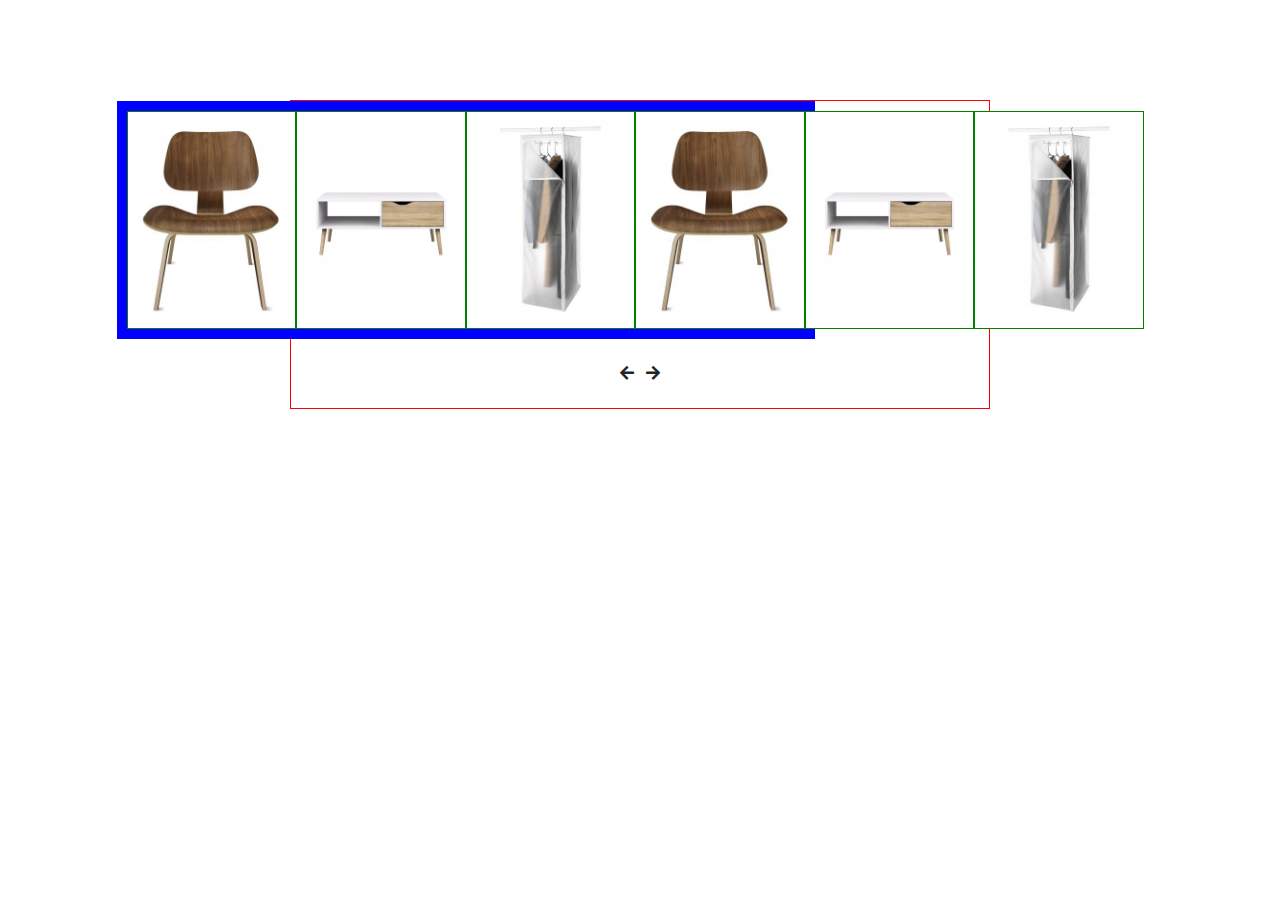
==== commit 8effb77e: "정말 완성" ====
--- a/prd.html
+++ b/prd.html
@@ -29,30 +29,7 @@
 				<div class="prd">
 					<img src="./img/p3.jpg" class="img">
 				</div>
-				<div class="prd">
-					<img src="./img/p4.jpg" class="img">
-				</div>
-				<div class="prd">
-					<img src="./img/p5.jpg" class="img">
-				</div>
-				<div class="prd">
-					<img src="./img/p6.jpg" class="img">
-				</div>
-				<div class="prd">
-					<img src="./img/p7.jpg" class="img">
-				</div>
-				<div class="prd">
-					<img src="./img/p8.jpg" class="img">
-				</div>
-				<div class="prd">
-					<img src="./img/p9.jpg" class="img">
-				</div>
-				<div class="prd">
-					<img src="./img/p10.jpg" class="img">
-				</div>
-				<div class="prd">
-					<img src="./img/p11.jpg" class="img">
-				</div>
+			
 			</div>
 			<div class="bts">
 				<div class="bt-prev">
--- a/css/prd.css
+++ b/css/prd.css
@@ -1,6 +1,6 @@
 .wrapper {max-width: 700px; margin: 100px auto;}
 .prd-stage {width: 100%; position: relative; border: 1px solid red;}
-.prd-wrap {width: 100%; position: relative; display: flex; border: 1px solid blue;}
+.prd-wrap {width: 100%; position: relative; display: flex; border: 10px solid blue;}
 .prd {flex-basis: 25%; flex-grow: 0; flex-shrink: 0; border: 1px solid green;}
 
 .bts {margin: 20px auto; justify-content: center; display: flex;}
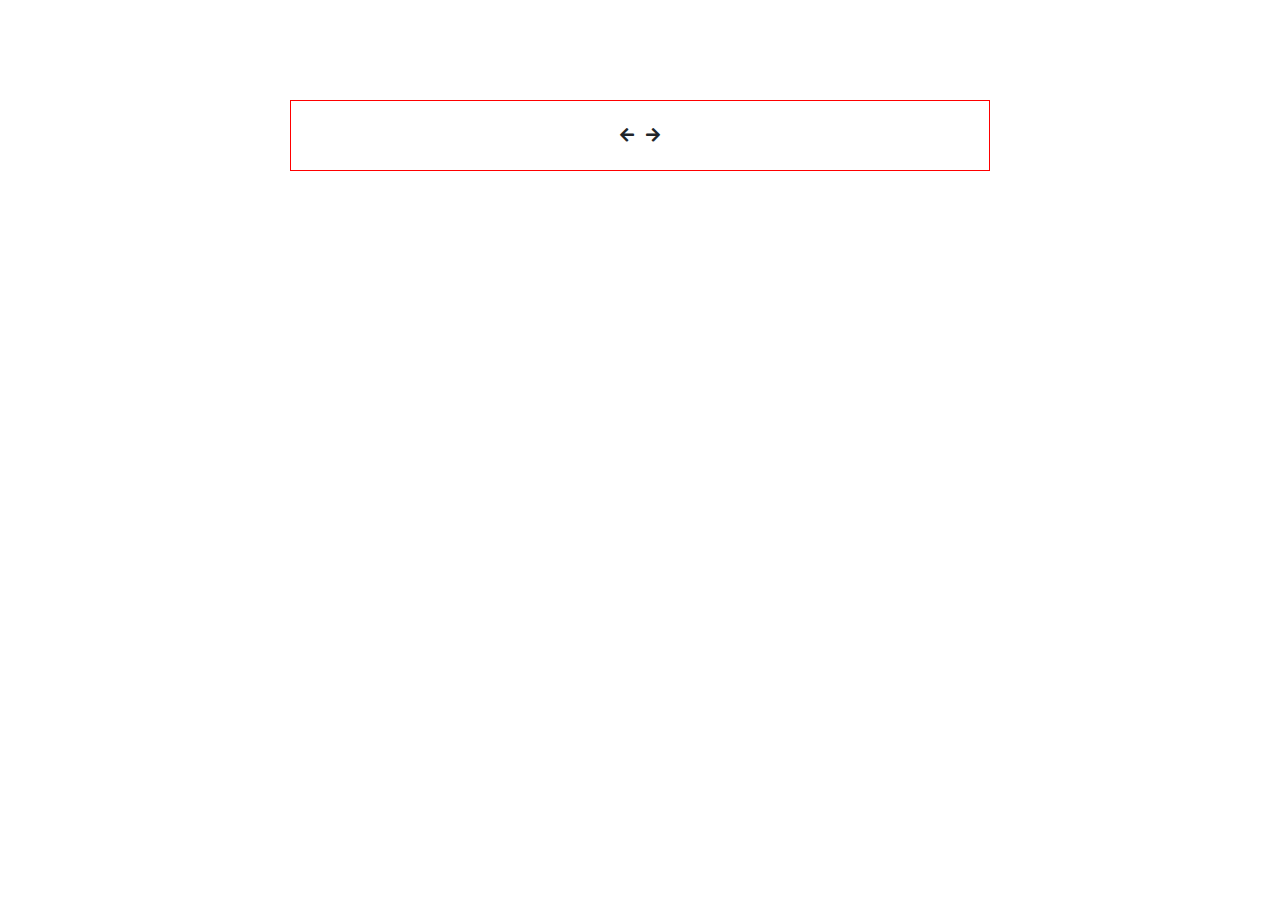
==== commit 0f91698c: "prd.html" ====
--- a/prd.html
+++ b/prd.html
@@ -20,16 +20,6 @@
 	<div class="wrapper">
 		<div class="prd-stage">
 			<div class="prd-wrap">
-				<div class="prd">
-					<img src="./img/p1.jpg" class="img">
-				</div>
-				<div class="prd">
-					<img src="./img/p2.jpg" class="img">
-				</div>
-				<div class="prd">
-					<img src="./img/p3.jpg" class="img">
-				</div>
-			
 			</div>
 			<div class="bts">
 				<div class="bt-prev">
--- a/css/prd.css
+++ b/css/prd.css
@@ -1,6 +1,6 @@
 .wrapper {max-width: 700px; margin: 100px auto;}
 .prd-stage {width: 100%; position: relative; border: 1px solid red;}
-.prd-wrap {width: 100%; position: relative; display: flex; border: 10px solid blue;}
+.prd-wrap {width: 100%; position: relative; display: flex;}
 .prd {flex-basis: 25%; flex-grow: 0; flex-shrink: 0; border: 1px solid green;}
 
 .bts {margin: 20px auto; justify-content: center; display: flex;}
